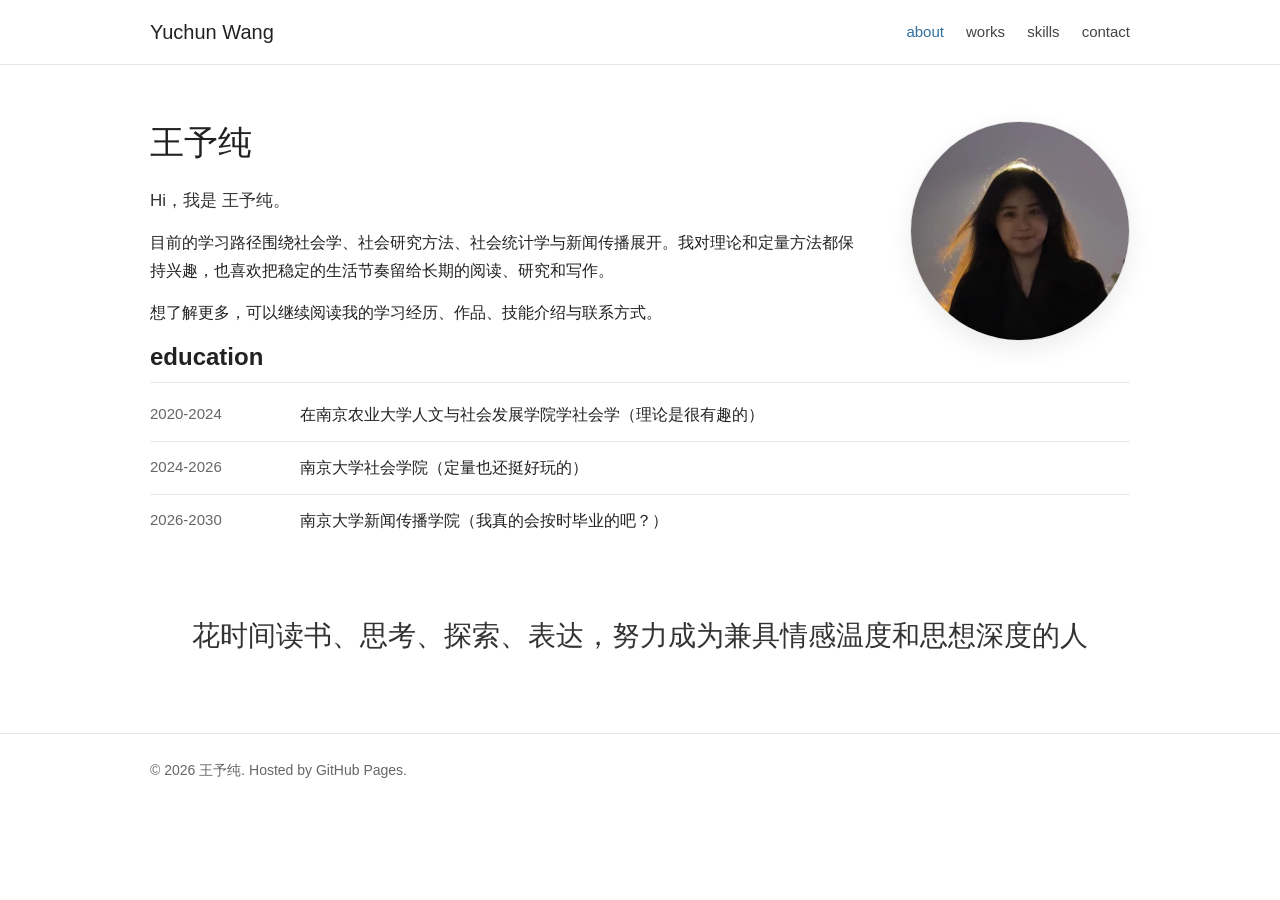
==== index.html @ fbb489cf "Add files via upload" ====
﻿<!DOCTYPE html>
<html lang="zh-CN">
<head>
  <meta charset="UTF-8">
  <meta name="viewport" content="width=device-width, initial-scale=1.0">
  <title>王予纯</title>
  <link rel="stylesheet" href="styles.css">
</head>
<body>
  <header class="site-header">
    <nav class="nav-wrap" aria-label="页面导航">
      <a class="brand" href="index.html">Yuchun Wang</a>
      <ul class="nav-links">
        <li><a class="active" href="index.html">about</a></li>
        <li><a href="works.html">works</a></li>
        <li><a href="skills.html">skills</a></li>
        <li><a href="contact.html">contact</a></li>
      </ul>
    </nav>
  </header>

  <main>
    <section class="about-grid">
      <div>
        <h1>王予纯</h1>
        <p class="lead">Hi，我是 王予纯。</p>
        <p>目前的学习路径围绕社会学、社会研究方法、社会统计学与新闻传播展开。我对理论和定量方法都保持兴趣，也喜欢把稳定的生活节奏留给长期的阅读、研究和写作。</p>
        <p>想了解更多，可以继续阅读我的学习经历、作品、技能介绍与联系方式。</p>
      </div>
      <img class="profile-photo" src="头像.jpg" alt="王予纯头像">
    </section>

    <section>
      <h2 class="education-title">education</h2>
      <ul class="timeline">
        <li>
          <span class="date">2020-2024</span>
          <span>在南京农业大学人文与社会发展学院学社会学（理论是很有趣的）</span>
        </li>
        <li>
          <span class="date">2024-2026</span>
          <span>南京大学社会学院（定量也还挺好玩的）</span>
        </li>
        <li>
          <span class="date">2026-2030</span>
          <span>南京大学新闻传播学院（我真的会按时毕业的吧？）</span>
        </li>
      </ul>
    </section>

    <p class="motto">花时间读书、思考、探索、表达，努力成为兼具情感温度和思想深度的人</p>
  </main>

  <footer class="site-footer">
    <div class="footer-inner">© 2026 王予纯. Hosted by GitHub Pages.</div>
  </footer>
</body>
</html>
---- styles.css ----
﻿:root {
  --bg: #ffffff;
  --text: #222222;
  --muted: #666666;
  --border: #e6e6e6;
  --link: #2f6f9f;
  --link-hover: #1f4f75;
  --soft: #f8f9fa;
}

* {
  box-sizing: border-box;
}

body {
  margin: 0;
  color: var(--text);
  background: var(--bg);
  font-family: "Microsoft YaHei", "PingFang SC", "Noto Sans SC", Arial, sans-serif;
  font-size: 16px;
  line-height: 1.75;
}

a {
  color: var(--link);
  text-decoration: none;
}

a:hover,
a:focus {
  color: var(--link-hover);
  text-decoration: underline;
}

.site-header {
  border-bottom: 1px solid var(--border);
  background: #ffffff;
}

.nav-wrap {
  width: min(980px, calc(100% - 40px));
  min-height: 64px;
  margin: 0 auto;
  display: flex;
  align-items: center;
  justify-content: space-between;
  gap: 24px;
}

.brand {
  color: var(--text);
  font-size: 20px;
  font-weight: 500;
  white-space: nowrap;
}

.nav-links {
  display: flex;
  align-items: center;
  justify-content: flex-end;
  gap: 22px;
  margin: 0;
  padding: 0;
  list-style: none;
  font-size: 15px;
  text-transform: lowercase;
}

.nav-links a {
  color: #444444;
}

.nav-links a:hover,
.nav-links a:focus,
.nav-links .active {
  color: var(--link);
  text-decoration: none;
}

main {
  width: min(980px, calc(100% - 40px));
  margin: 0 auto;
  padding: 56px 0 72px;
}

.about-grid {
  display: grid;
  grid-template-columns: minmax(0, 1fr) 220px;
  gap: 44px;
  align-items: start;
}

.profile-photo {
  width: 220px;
  height: 220px;
  border-radius: 50%;
  object-fit: cover;
  object-position: center;
  border: 1px solid var(--border);
  box-shadow: 0 8px 24px rgba(0, 0, 0, 0.08);
}

.cover-image {
  width: 100%;
  max-height: 220px;
  margin: 28px 0 6px;
  border-radius: 8px;
  object-fit: cover;
  border: 1px solid var(--border);
}

.feature-image {
  display: block;
  width: auto;
  max-width: 100%;
  height: auto;
  margin: 4px 0 24px;
  border-radius: 8px;
  border: 1px solid var(--border);
}

h1,
h2,
h3,
p,
ul,
ol {
  margin-top: 0;
}

h1 {
  margin-bottom: 22px;
  font-size: 34px;
  line-height: 1.25;
  font-weight: 500;
}

h2 {
  margin: 46px 0 18px;
  padding-bottom: 8px;
  border-bottom: 1px solid var(--border);
  font-size: 24px;
  line-height: 1.35;
  font-weight: 500;
  text-transform: lowercase;
}

h2:first-child {
  margin-top: 0;
}

.education-title {
  font-weight: 700;
}

h3 {
  margin-bottom: 6px;
  font-size: 18px;
  font-weight: 600;
}

p {
  margin-bottom: 14px;
}

.lead {
  color: #333333;
  font-size: 17px;
}

.motto {
  margin: 64px 0 0;
  color: #333333;
  font-family: "LiSu", "隶书", "STLiti", "华文隶书", serif;
  font-size: 28px;
  line-height: 1.8;
  text-align: center;
}

.timeline,
.plain-list,
.contact-list {
  margin: 0;
  padding: 0;
  list-style: none;
}

.timeline li {
  display: grid;
  grid-template-columns: 128px minmax(0, 1fr);
  gap: 22px;
  padding: 12px 0;
  border-bottom: 1px solid var(--border);
}

.timeline li:first-child {
  padding-top: 0;
}

.timeline li:last-child {
  border-bottom: 0;
}

.date {
  color: var(--muted);
  font-size: 15px;
  white-space: nowrap;
}

.works-note {
  padding: 20px 22px;
  border: 1px dashed #cfcfcf;
  border-radius: 8px;
  background: var(--soft);
  color: var(--muted);
}

.plain-list li {
  position: relative;
  margin-bottom: 10px;
  padding-left: 22px;
}

.plain-list li::before {
  content: "";
  position: absolute;
  top: 13px;
  left: 2px;
  width: 6px;
  height: 6px;
  border-radius: 50%;
  background: #777777;
}

.contact-list li {
  display: grid;
  grid-template-columns: 120px minmax(0, 1fr);
  gap: 18px;
  padding: 8px 0;
  border-bottom: 1px solid var(--border);
}

.contact-list li:last-child {
  border-bottom: 0;
}

.contact-list span {
  color: var(--muted);
}

.site-footer {
  border-top: 1px solid var(--border);
  color: var(--muted);
  font-size: 14px;
}

.footer-inner {
  width: min(980px, calc(100% - 40px));
  margin: 0 auto;
  padding: 24px 0;
}

@media (max-width: 760px) {
  .nav-wrap {
    width: min(100% - 28px, 980px);
    min-height: auto;
    padding: 14px 0;
    align-items: flex-start;
    flex-direction: column;
    gap: 10px;
  }

  .nav-links {
    width: 100%;
    justify-content: flex-start;
    gap: 14px;
    overflow-x: auto;
    white-space: nowrap;
  }

  main,
  .footer-inner {
    width: min(100% - 28px, 980px);
  }

  main {
    padding-top: 34px;
  }

  .about-grid {
    grid-template-columns: 1fr;
    gap: 26px;
  }

  .profile-photo {
    width: 160px;
    height: 160px;
  }

  h1 {
    font-size: 30px;
  }

  h2 {
    margin-top: 38px;
  }

  .timeline li,
  .contact-list li {
    grid-template-columns: 1fr;
    gap: 4px;
  }
}
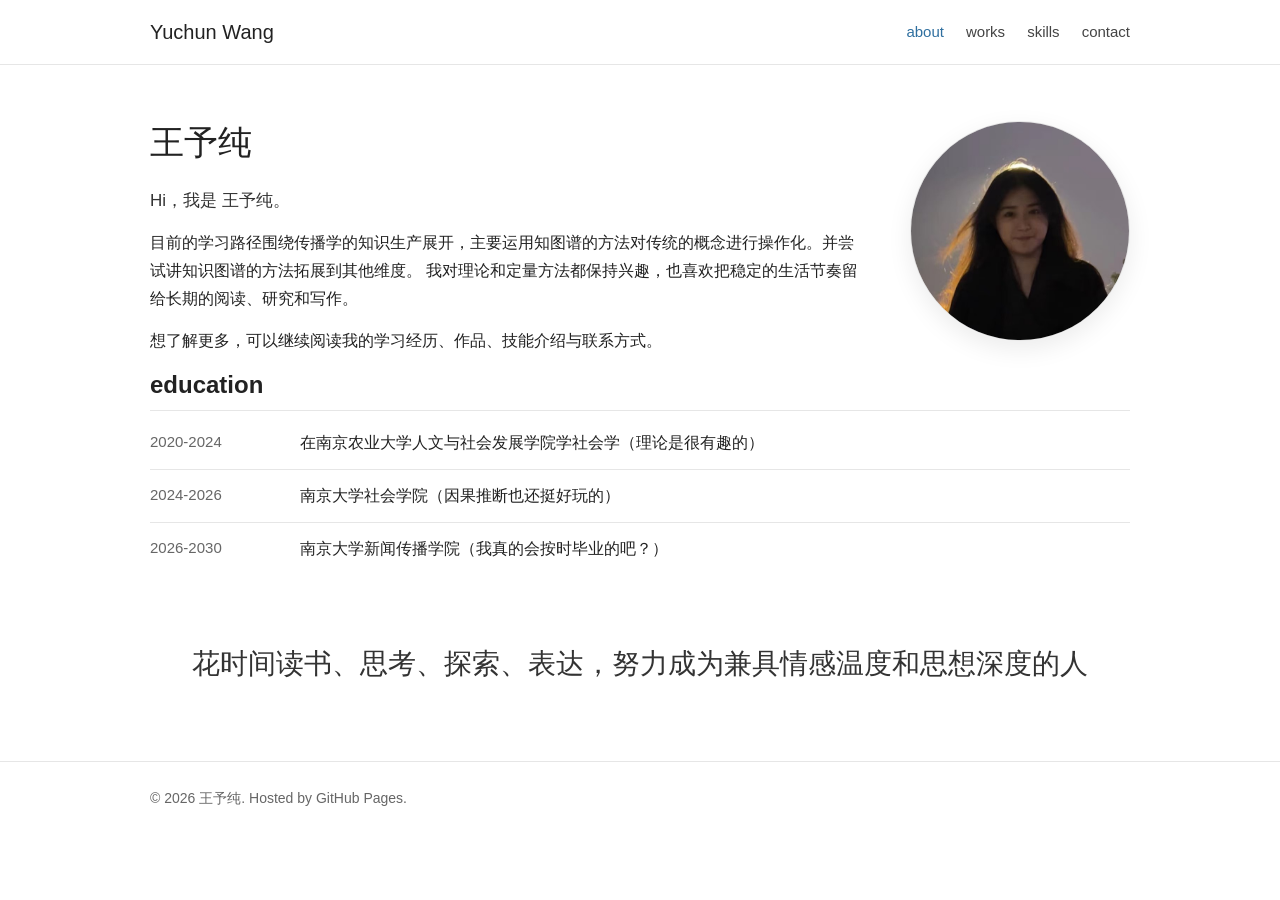
==== commit f0b708a7: "Update index.html" ====
--- a/index.html
+++ b/index.html
@@ -1,58 +1,60 @@
-﻿<!DOCTYPE html>
-<html lang="zh-CN">
-<head>
-  <meta charset="UTF-8">
-  <meta name="viewport" content="width=device-width, initial-scale=1.0">
-  <title>王予纯</title>
-  <link rel="stylesheet" href="styles.css">
-</head>
-<body>
-  <header class="site-header">
-    <nav class="nav-wrap" aria-label="页面导航">
-      <a class="brand" href="index.html">Yuchun Wang</a>
-      <ul class="nav-links">
-        <li><a class="active" href="index.html">about</a></li>
-        <li><a href="works.html">works</a></li>
-        <li><a href="skills.html">skills</a></li>
-        <li><a href="contact.html">contact</a></li>
-      </ul>
-    </nav>
-  </header>
-
-  <main>
-    <section class="about-grid">
-      <div>
-        <h1>王予纯</h1>
-        <p class="lead">Hi，我是 王予纯。</p>
-        <p>目前的学习路径围绕社会学、社会研究方法、社会统计学与新闻传播展开。我对理论和定量方法都保持兴趣，也喜欢把稳定的生活节奏留给长期的阅读、研究和写作。</p>
-        <p>想了解更多，可以继续阅读我的学习经历、作品、技能介绍与联系方式。</p>
-      </div>
-      <img class="profile-photo" src="头像.jpg" alt="王予纯头像">
-    </section>
-
-    <section>
-      <h2 class="education-title">education</h2>
-      <ul class="timeline">
-        <li>
-          <span class="date">2020-2024</span>
-          <span>在南京农业大学人文与社会发展学院学社会学（理论是很有趣的）</span>
-        </li>
-        <li>
-          <span class="date">2024-2026</span>
-          <span>南京大学社会学院（定量也还挺好玩的）</span>
-        </li>
-        <li>
-          <span class="date">2026-2030</span>
-          <span>南京大学新闻传播学院（我真的会按时毕业的吧？）</span>
-        </li>
-      </ul>
-    </section>
-
-    <p class="motto">花时间读书、思考、探索、表达，努力成为兼具情感温度和思想深度的人</p>
-  </main>
-
-  <footer class="site-footer">
-    <div class="footer-inner">© 2026 王予纯. Hosted by GitHub Pages.</div>
-  </footer>
-</body>
+﻿<!DOCTYPE html>
+<html lang="zh-CN">
+<head>
+  <meta charset="UTF-8">
+  <meta name="viewport" content="width=device-width, initial-scale=1.0">
+  <title>王予纯</title>
+  <link rel="stylesheet" href="styles.css">
+</head>
+<body>
+  <header class="site-header">
+    <nav class="nav-wrap" aria-label="页面导航">
+      <a class="brand" href="index.html">Yuchun Wang</a>
+      <ul class="nav-links">
+        <li><a class="active" href="index.html">about</a></li>
+        <li><a href="works.html">works</a></li>
+        <li><a href="skills.html">skills</a></li>
+        <li><a href="contact.html">contact</a></li>
+      </ul>
+    </nav>
+  </header>
+
+  <main>
+    <section class="about-grid">
+      <div>
+        <h1>王予纯</h1>
+        <p class="lead">Hi，我是 王予纯。</p>
+        <p>目前的学习路径围绕传播学的知识生产展开，主要运用知图谱的方法对传统的概念进行操作化。并尝试讲知识图谱的方法拓展到其他维度。
+          我对理论和定量方法都保持兴趣，也喜欢把稳定的生活节奏留给长期的阅读、研究和写作。</p>
+        
+        <p>想了解更多，可以继续阅读我的学习经历、作品、技能介绍与联系方式。</p>
+      </div>
+      <img class="profile-photo" src="头像.jpg" alt="王予纯头像">
+    </section>
+
+    <section>
+      <h2 class="education-title">education</h2>
+      <ul class="timeline">
+        <li>
+          <span class="date">2020-2024</span>
+          <span>在南京农业大学人文与社会发展学院学社会学（理论是很有趣的）</span>
+        </li>
+        <li>
+          <span class="date">2024-2026</span>
+          <span>南京大学社会学院（因果推断也还挺好玩的）</span>
+        </li>
+        <li>
+          <span class="date">2026-2030</span>
+          <span>南京大学新闻传播学院（我真的会按时毕业的吧？）</span>
+        </li>
+      </ul>
+    </section>
+
+    <p class="motto">花时间读书、思考、探索、表达，努力成为兼具情感温度和思想深度的人</p>
+  </main>
+
+  <footer class="site-footer">
+    <div class="footer-inner">© 2026 王予纯. Hosted by GitHub Pages.</div>
+  </footer>
+</body>
 </html>
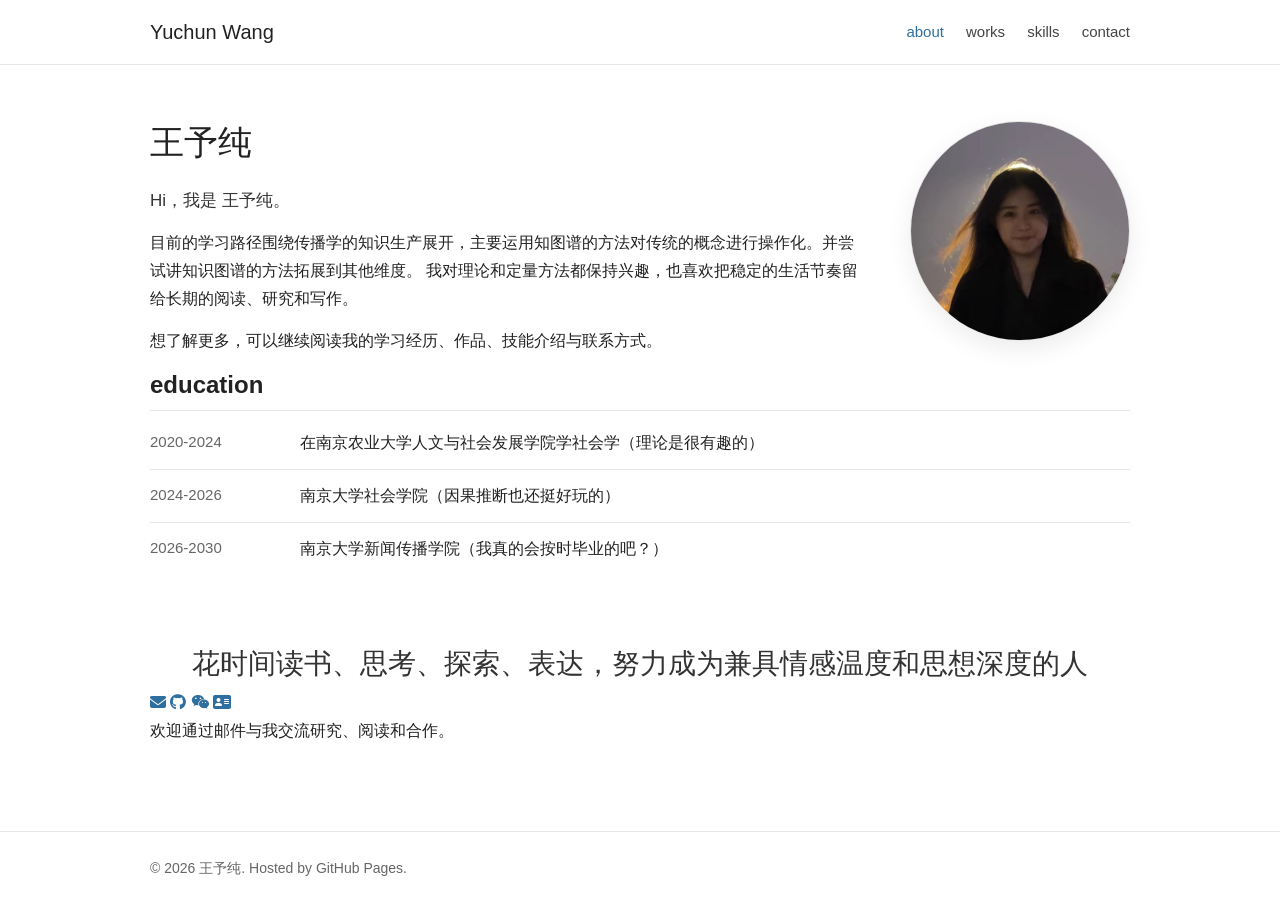
==== commit 1c652230: "Update index.html" ====
--- a/index.html
+++ b/index.html
@@ -5,6 +5,8 @@
   <meta name="viewport" content="width=device-width, initial-scale=1.0">
   <title>王予纯</title>
   <link rel="stylesheet" href="styles.css">
+  <link rel="stylesheet"
+  href="https://cdnjs.cloudflare.com/ajax/libs/font-awesome/6.7.2/css/all.min.css">
 </head>
 <body>
   <header class="site-header">
@@ -51,6 +53,47 @@
     </section>
 
     <p class="motto">花时间读书、思考、探索、表达，努力成为兼具情感温度和思想深度的人</p>
+  <section class="social-contact" aria-label="联系方式">
+  <div class="contact-icons">
+    <a
+      href="mailto:1520395201@qq.com"
+      aria-label="发送邮件"
+      title="Email"
+    >
+      <i class="fa-solid fa-envelope"></i>
+    </a>
+
+    <a
+      href="https://github.com/mythoswang"
+      target="_blank"
+      rel="noopener noreferrer"
+      aria-label="访问 GitHub"
+      title="GitHub"
+    >
+      <i class="fa-brands fa-github"></i>
+    </a>
+
+    <a
+      href="contact.html"
+      aria-label="查看微信等联系方式"
+      title="WeChat"
+    >
+      <i class="fa-brands fa-weixin"></i>
+    </a>
+
+    <a
+      href="contact.html"
+      aria-label="查看完整联系方式"
+      title="Contact"
+    >
+      <i class="fa-solid fa-address-card"></i>
+    </a>
+  </div>
+
+  <p class="contact-note">
+    欢迎通过邮件与我交流研究、阅读和合作。
+  </p>
+</section>
   </main>
 
   <footer class="site-footer">
